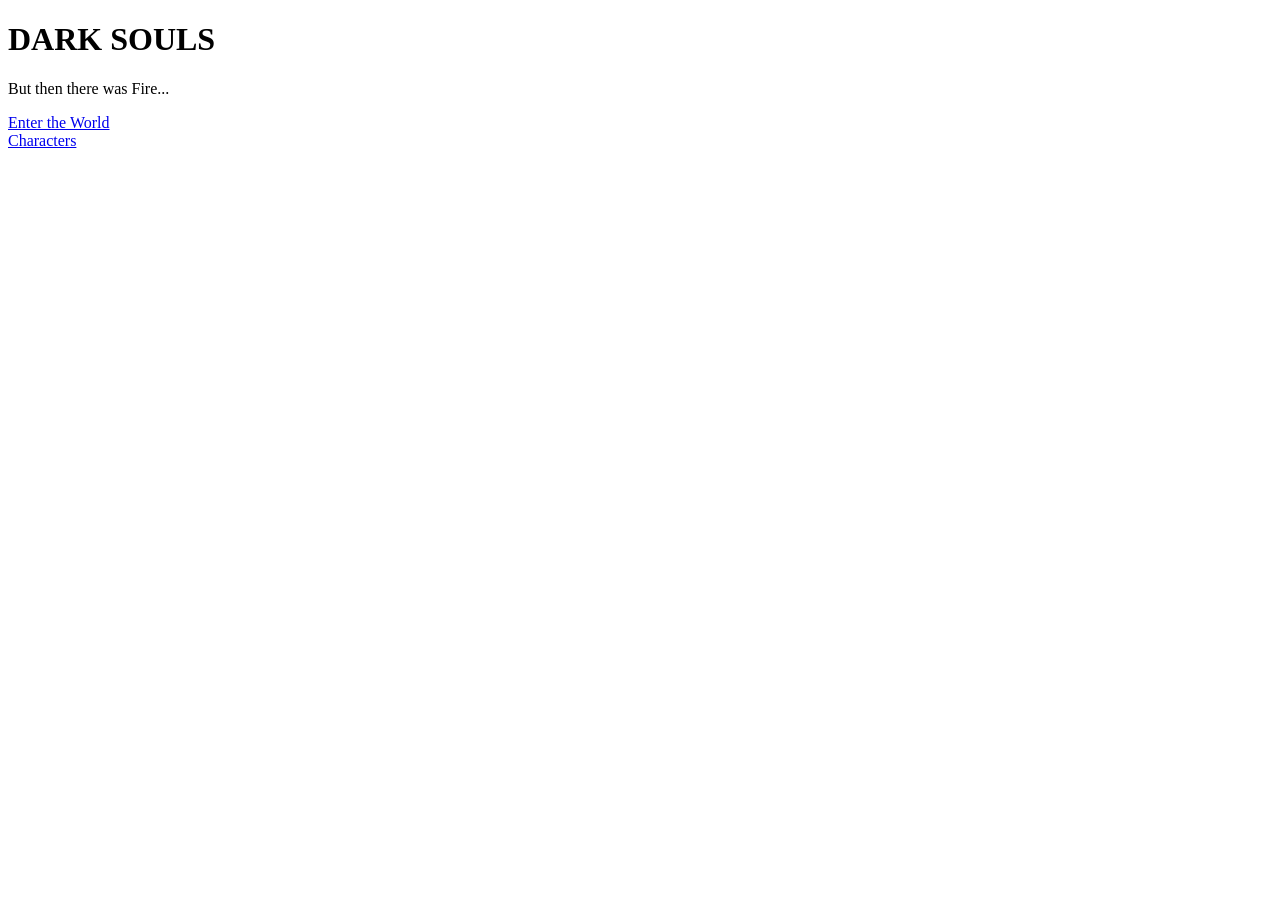
==== index.html @ 8f55de95 "Add files via upload" ====
<!DOCTYPE html>
<html lang="th">
<head>
  <meta charset="UTF-8">
  <title>Dark Souls Archive</title>

  <link href="https://fonts.googleapis.com/css2?family=Cinzel:wght@400;600&family=Crimson+Text&display=swap" rel="stylesheet">
  <link rel="stylesheet" href="css/style.css">
</head>
<body>
    <div class="hero">
    <h1>DARK SOULS</h1>
    <p class="subtitle">But then there was Fire...</p>
        <a href="lore.html" class="enter">Enter the World</a>
  </div>
    <nav class="top-nav">
         <a href="characters.html">Characters</a>
</nav>
</body>
</html>
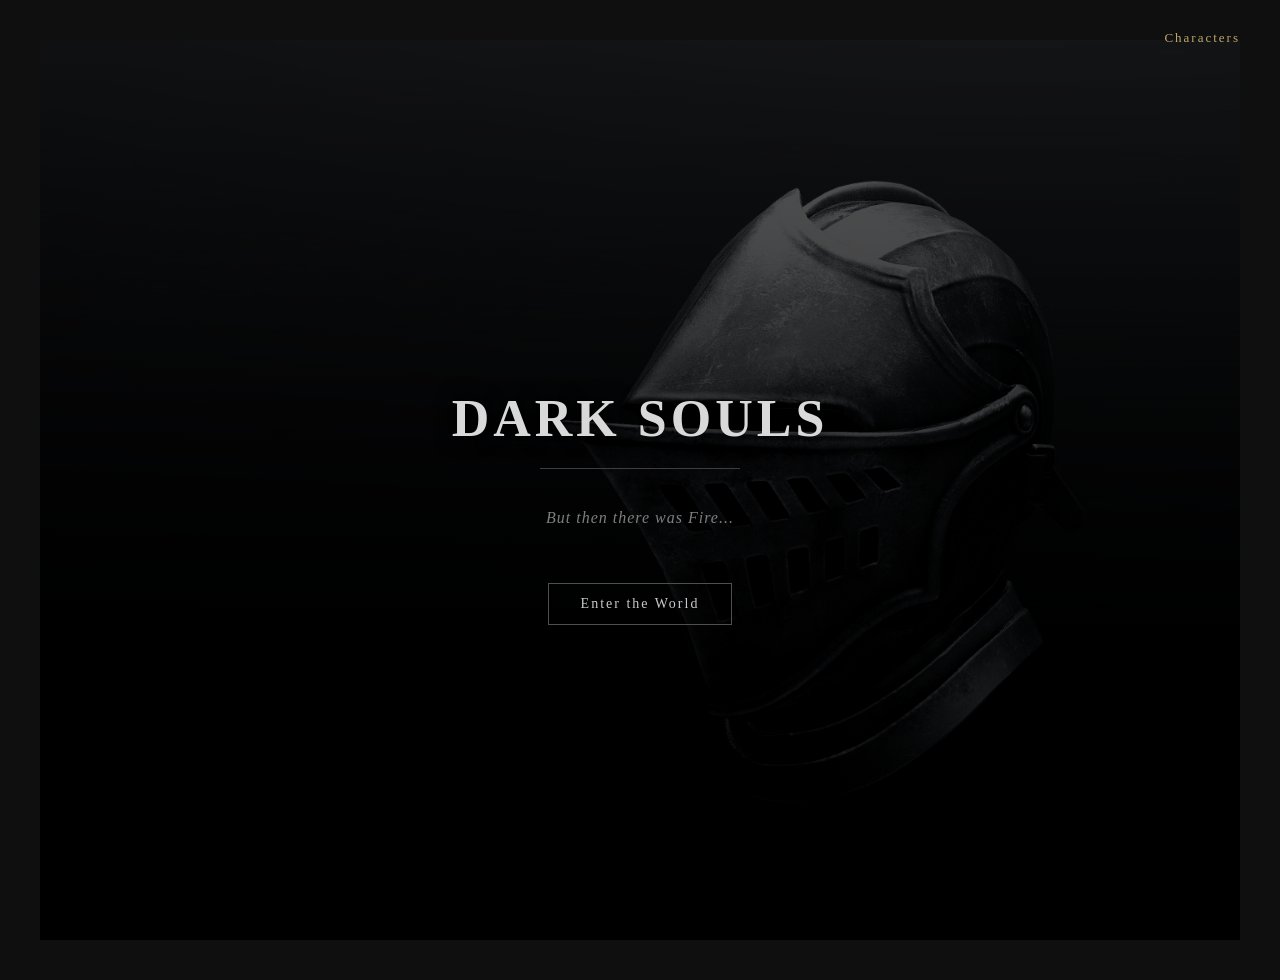
==== commit fdb12b57: "Update index.html" ====
--- a/index.html
+++ b/index.html
@@ -5,7 +5,7 @@
   <title>Dark Souls Archive</title>
 
   <link href="https://fonts.googleapis.com/css2?family=Cinzel:wght@400;600&family=Crimson+Text&display=swap" rel="stylesheet">
-  <link rel="stylesheet" href="css/style.css">
+  <link rel="stylesheet" href="style.css">
 </head>
 <body>
     <div class="hero">
@@ -17,4 +17,5 @@
          <a href="characters.html">Characters</a>
 </nav>
 </body>
-</html>+
+</html>
--- a/style.css
+++ b/style.css
@@ -0,0 +1,284 @@
+body {
+  background-color: #0f0f0f;
+  color: #e0e0e0;
+  font-family: 'Crimson Text', serif;
+  margin: 0;
+  padding: 40px;
+}
+
+h1 {
+  font-size: 48px;
+  letter-spacing: 4px;
+  text-align: center;
+  font-family: 'Cinzel', serif;
+  text-transform: uppercase;
+}
+
+h1::after {
+  content: "";
+  display: block;
+  width: 200px;
+  height: 1px;
+  background-color: #444;
+  margin: 20px auto;
+}
+
+p {
+  text-align: center;
+  color: #9a9a9a;
+  font-style: italic;
+  letter-spacing: 1px;
+}
+.hero {
+  min-height: 100vh;
+  display: flex;
+  flex-direction: column;
+  justify-content: center;
+  align-items: center;
+  background:
+    linear-gradient(
+      rgba(0,0,0,0.6),
+      rgba(0,0,0,0.9)
+    ),
+     url("../helmet.png");
+
+  background-size: cover;
+
+
+  animation: fadeIn 2.5s ease-out;
+}
+
+.hero h1 {
+  margin-bottom: 10px;
+}
+
+.subtitle {
+  margin-top: 10px;
+  opacity: 0.85;
+}
+.hero {
+  animation: fadeIn 2.5s ease-out;
+}
+
+@keyframes fadeIn {
+  from {
+    opacity: 0;
+    transform: translateY(10px);
+  }
+  to {
+    opacity: 1;
+    transform: translateY(0);
+  }
+}
+.enter {
+  margin-top: 40px;
+  padding: 12px 32px;
+
+  font-family: 'Cinzel', serif;
+  letter-spacing: 2px;
+  font-size: 14px;
+
+  color: #d0d0d0;
+  text-decoration: none;
+
+  border: 1px solid #555;
+  transition: all 0.3s ease;
+}
+
+.enter:hover {
+  color: #fff;
+  border-color: #888;
+  background-color: rgba(255,255,255,0.05);
+  box-shadow: 0 0 12px rgba(255, 180, 80, 0.15);
+}
+.hero h1 {
+  font-size: 52px;
+  text-shadow: 0 0 20px rgba(0,0,0,0.8);
+}
+
+.subtitle {
+  color: #9a9a9a;
+  font-style: italic;
+  letter-spacing: 1px;
+  margin-top: 10px;
+}
+
+.hero {
+  filter: contrast(1.05) brightness(0.95);
+}
+
+/* ===== Lore Page ===== */
+
+.lore-page {
+  background-color: #0b0b0b;
+  color: #cfcfcf;
+  font-family: "Times New Roman", serif;
+}
+
+.lore-hero {
+  text-align: center;
+  padding: 120px 20px 60px;
+}
+
+.lore-hero h1 {
+  font-size: 42px;
+  letter-spacing: 4px;
+  margin-bottom: 16px;
+}
+
+.lore-hero .quote {
+  font-size: 14px;
+  opacity: 0.6;
+}
+
+.lore-content {
+  max-width: 600px;
+  margin: 0 auto;
+  padding: 40px 20px;
+  line-height: 1.9;
+  font-size: 15px;
+}
+
+.lore-content p {
+  margin-bottom: 32px;
+}
+
+.lore-nav {
+  text-align: center;
+  padding: 60px 0;
+}
+
+.lore-nav a {
+  color: #888;
+  text-decoration: none;
+  font-size: 13px;
+}
+
+.lore-nav a:hover {
+  color: #cfa45d;
+}
+.lore-list {
+  text-align: center;
+  margin-top: 60px;
+}
+
+.lore-list a {
+  display: block;
+  margin-bottom: 20px;
+  color: #bfa76a;
+  text-decoration: none;
+  font-size: 16px;
+  letter-spacing: 2px;
+}
+
+.lore-list a:hover {
+  color: #fff;
+}
+
+/* Fade-in effect */
+.fade-in {
+  opacity: 0;
+  transform: translateY(20px);
+  animation: fadeIn 2s ease-out forwards;
+}
+
+.fade-delay-1 {
+  animation-delay: 0.6s;
+}
+
+.fade-delay-2 {
+  animation-delay: 1.2s;
+}
+
+.fade-delay-3 {
+  animation-delay: 1.8s;
+}
+
+@keyframes fadeIn {
+  to {
+    opacity: 1;
+    transform: translateY(0);
+  }
+}
+.character-list {
+  max-width: 800px;
+  margin: 0 auto;
+  padding: 0 20px 100px;
+}
+
+.character {
+  margin-bottom: 100px;
+  text-align: center;
+}
+
+.character h2 {
+  font-size: 28px;
+  letter-spacing: 4px;
+  color: #e0c78f;
+  margin-bottom: 10px;
+}
+
+.character .title {
+  font-size: 13px;
+  letter-spacing: 2px;
+  color: #9a9a9a;
+  margin-bottom: 30px;
+  font-style: italic;
+}
+
+.character .desc {
+  font-size: 15px;
+  line-height: 2;
+  margin-bottom: 20px;
+  color: #cfcfcf;
+}
+
+.top-nav {
+  position: fixed;
+  top: 30px;
+  right: 40px;
+  z-index: 100;
+}
+
+.top-nav a {
+  display: block;
+  margin-bottom: 12px;
+  font-size: 13px;
+  letter-spacing: 2px;
+  color: #bfa76a;
+  text-decoration: none;
+  text-align: right;
+}
+
+.top-nav a:hover {
+  color: #ffffff;
+}
+
+.character-group {
+  margin-bottom: 120px;
+  text-align: center;
+}
+
+.character-group h2 {
+  font-size: 22px;
+  letter-spacing: 3px;
+  color: #d6c08d;
+  margin-bottom: 40px;
+}
+
+.character-group a {
+  display: block;
+  margin-bottom: 18px;
+  font-size: 14px;
+  letter-spacing: 2px;
+  color: #bfa76a;
+  text-decoration: none;
+}
+
+.character-group a:hover {
+  color: #ffffff;
+
+}
+
+
+
